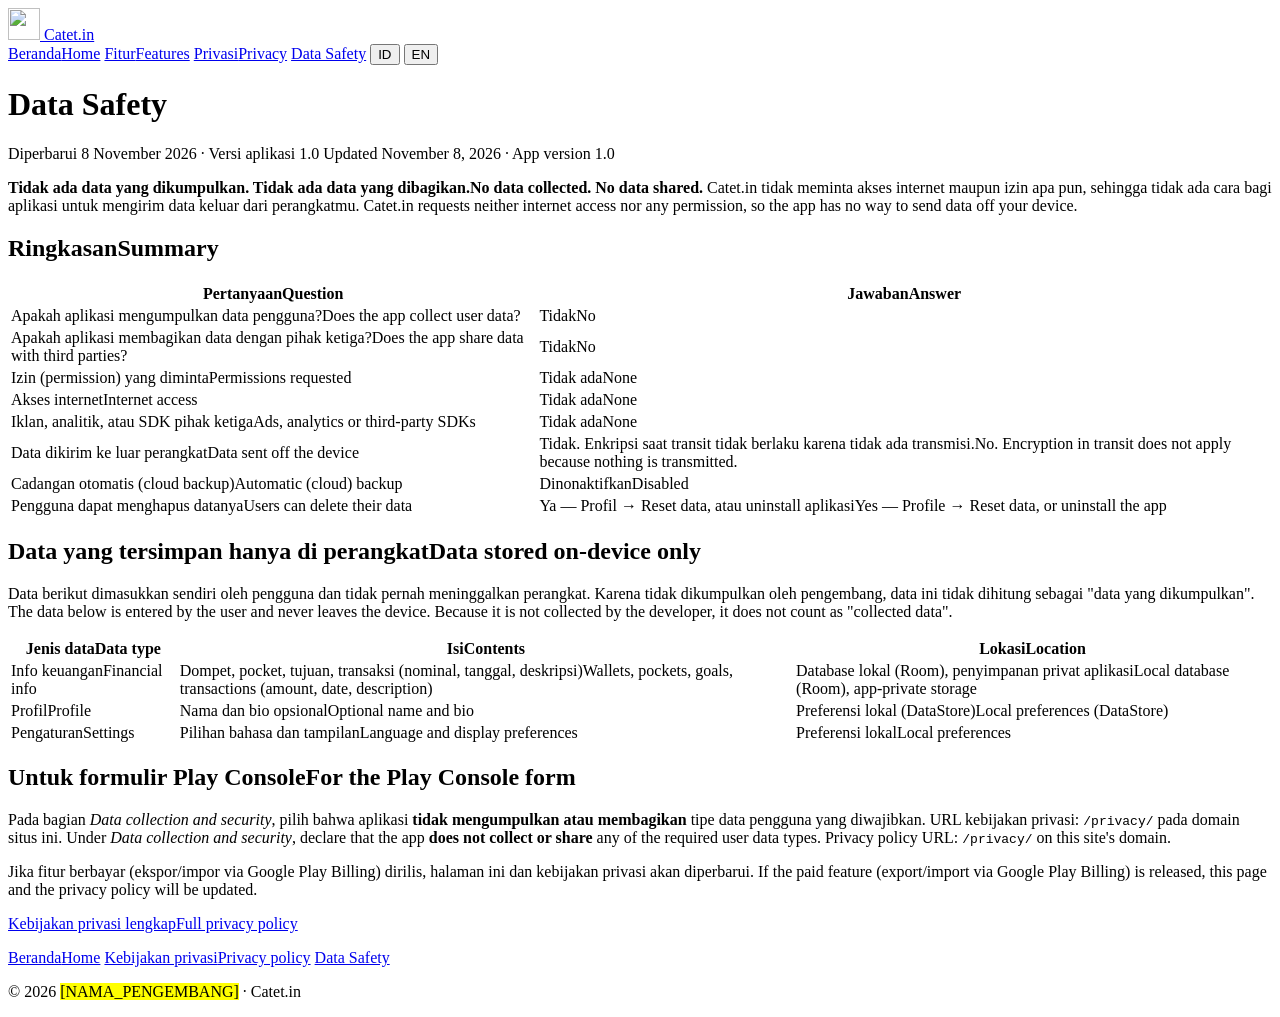
==== public/data-safety/index.html @ 23551f66 "Add catetin-about static site (about, privacy policy, data safety) for Cloudflare Co-Authored-By: Cl" ====
<!doctype html>
<html lang="id" data-lang="id"
      data-title-id="Data Safety — Catet.in"
      data-title-en="Data Safety — Catet.in">
<head>
  <meta charset="utf-8">
  <meta name="viewport" content="width=device-width, initial-scale=1">
  <title>Data Safety — Catet.in</title>
  <meta name="description" content="Ringkasan Data Safety Catet.in: tidak ada data yang dikumpulkan atau dibagikan; semua data tersimpan di perangkat.">
  <meta name="color-scheme" content="light dark">
  <link rel="icon" href="/assets/logo.svg" type="image/svg+xml">
  <link rel="stylesheet" href="/assets/style.css">
  <script src="/assets/i18n.js"></script>
</head>
<body>
<header class="site">
  <div class="wrap">
    <a class="brand" href="/"><img src="/assets/logo.svg" alt="" width="32" height="32"> Catet.in</a>
    <nav class="main" aria-label="Menu utama">
      <a href="/"><span lang="id">Beranda</span><span lang="en">Home</span></a>
      <a href="/#fitur"><span lang="id">Fitur</span><span lang="en">Features</span></a>
      <a href="/privacy/"><span lang="id">Privasi</span><span lang="en">Privacy</span></a>
      <a href="/data-safety/" aria-current="page">Data Safety</a>
      <span class="lang" role="group" aria-label="Bahasa / Language">
        <button type="button" data-set-lang="id" aria-pressed="true">ID</button>
        <button type="button" data-set-lang="en" aria-pressed="false">EN</button>
      </span>
    </nav>
  </div>
</header>

<main class="wrap">
  <div class="page-head">
    <h1>Data Safety</h1>
    <p class="updated">
      <span lang="id">Diperbarui 8 November 2026 · Versi aplikasi 1.0</span>
      <span lang="en">Updated November 8, 2026 · App version 1.0</span>
    </p>
  </div>

  <div class="callout">
    <strong><span lang="id">Tidak ada data yang dikumpulkan. Tidak ada data yang dibagikan.</span><span lang="en">No data collected. No data shared.</span></strong>
    <span lang="id">Catet.in tidak meminta akses internet maupun izin apa pun, sehingga tidak ada cara bagi aplikasi untuk mengirim data keluar dari perangkatmu.</span>
    <span lang="en">Catet.in requests neither internet access nor any permission, so the app has no way to send data off your device.</span>
  </div>

  <h2><span lang="id">Ringkasan</span><span lang="en">Summary</span></h2>
  <div class="table-scroll">
    <table>
      <thead>
        <tr>
          <th><span lang="id">Pertanyaan</span><span lang="en">Question</span></th>
          <th><span lang="id">Jawaban</span><span lang="en">Answer</span></th>
        </tr>
      </thead>
      <tbody>
        <tr>
          <td><span lang="id">Apakah aplikasi mengumpulkan data pengguna?</span><span lang="en">Does the app collect user data?</span></td>
          <td><span lang="id">Tidak</span><span lang="en">No</span></td>
        </tr>
        <tr>
          <td><span lang="id">Apakah aplikasi membagikan data dengan pihak ketiga?</span><span lang="en">Does the app share data with third parties?</span></td>
          <td><span lang="id">Tidak</span><span lang="en">No</span></td>
        </tr>
        <tr>
          <td><span lang="id">Izin (permission) yang diminta</span><span lang="en">Permissions requested</span></td>
          <td><span lang="id">Tidak ada</span><span lang="en">None</span></td>
        </tr>
        <tr>
          <td><span lang="id">Akses internet</span><span lang="en">Internet access</span></td>
          <td><span lang="id">Tidak ada</span><span lang="en">None</span></td>
        </tr>
        <tr>
          <td><span lang="id">Iklan, analitik, atau SDK pihak ketiga</span><span lang="en">Ads, analytics or third-party SDKs</span></td>
          <td><span lang="id">Tidak ada</span><span lang="en">None</span></td>
        </tr>
        <tr>
          <td><span lang="id">Data dikirim ke luar perangkat</span><span lang="en">Data sent off the device</span></td>
          <td><span lang="id">Tidak. Enkripsi saat transit tidak berlaku karena tidak ada transmisi.</span><span lang="en">No. Encryption in transit does not apply because nothing is transmitted.</span></td>
        </tr>
        <tr>
          <td><span lang="id">Cadangan otomatis (cloud backup)</span><span lang="en">Automatic (cloud) backup</span></td>
          <td><span lang="id">Dinonaktifkan</span><span lang="en">Disabled</span></td>
        </tr>
        <tr>
          <td><span lang="id">Pengguna dapat menghapus datanya</span><span lang="en">Users can delete their data</span></td>
          <td><span lang="id">Ya — Profil → Reset data, atau uninstall aplikasi</span><span lang="en">Yes — Profile → Reset data, or uninstall the app</span></td>
        </tr>
      </tbody>
    </table>
  </div>

  <h2><span lang="id">Data yang tersimpan hanya di perangkat</span><span lang="en">Data stored on-device only</span></h2>
  <p class="muted">
    <span lang="id">Data berikut dimasukkan sendiri oleh pengguna dan tidak pernah meninggalkan perangkat. Karena tidak dikumpulkan oleh pengembang, data ini tidak dihitung sebagai "data yang dikumpulkan".</span>
    <span lang="en">The data below is entered by the user and never leaves the device. Because it is not collected by the developer, it does not count as "collected data".</span>
  </p>
  <div class="table-scroll">
    <table>
      <thead>
        <tr>
          <th><span lang="id">Jenis data</span><span lang="en">Data type</span></th>
          <th><span lang="id">Isi</span><span lang="en">Contents</span></th>
          <th><span lang="id">Lokasi</span><span lang="en">Location</span></th>
        </tr>
      </thead>
      <tbody>
        <tr>
          <td><span lang="id">Info keuangan</span><span lang="en">Financial info</span></td>
          <td><span lang="id">Dompet, pocket, tujuan, transaksi (nominal, tanggal, deskripsi)</span><span lang="en">Wallets, pockets, goals, transactions (amount, date, description)</span></td>
          <td><span lang="id">Database lokal (Room), penyimpanan privat aplikasi</span><span lang="en">Local database (Room), app-private storage</span></td>
        </tr>
        <tr>
          <td><span lang="id">Profil</span><span lang="en">Profile</span></td>
          <td><span lang="id">Nama dan bio opsional</span><span lang="en">Optional name and bio</span></td>
          <td><span lang="id">Preferensi lokal (DataStore)</span><span lang="en">Local preferences (DataStore)</span></td>
        </tr>
        <tr>
          <td><span lang="id">Pengaturan</span><span lang="en">Settings</span></td>
          <td><span lang="id">Pilihan bahasa dan tampilan</span><span lang="en">Language and display preferences</span></td>
          <td><span lang="id">Preferensi lokal</span><span lang="en">Local preferences</span></td>
        </tr>
      </tbody>
    </table>
  </div>

  <h2><span lang="id">Untuk formulir Play Console</span><span lang="en">For the Play Console form</span></h2>
  <p>
    <span lang="id">Pada bagian <em>Data collection and security</em>, pilih bahwa aplikasi <strong>tidak mengumpulkan atau membagikan</strong> tipe data pengguna yang diwajibkan. URL kebijakan privasi: <code>/privacy/</code> pada domain situs ini.</span>
    <span lang="en">Under <em>Data collection and security</em>, declare that the app <strong>does not collect or share</strong> any of the required user data types. Privacy policy URL: <code>/privacy/</code> on this site's domain.</span>
  </p>
  <p class="muted">
    <span lang="id">Jika fitur berbayar (ekspor/impor via Google Play Billing) dirilis, halaman ini dan kebijakan privasi akan diperbarui.</span>
    <span lang="en">If the paid feature (export/import via Google Play Billing) is released, this page and the privacy policy will be updated.</span>
  </p>
  <p>
    <a href="/privacy/"><span lang="id">Kebijakan privasi lengkap</span><span lang="en">Full privacy policy</span></a>
  </p>
</main>

<footer class="site">
  <div class="wrap">
    <nav aria-label="Footer">
      <a href="/"><span lang="id">Beranda</span><span lang="en">Home</span></a>
      <a href="/privacy/"><span lang="id">Kebijakan privasi</span><span lang="en">Privacy policy</span></a>
      <a href="/data-safety/">Data Safety</a>
    </nav>
    <p>© 2026 <mark class="ph">[NAMA_PENGEMBANG]</mark> · Catet.in</p>
  </div>
</footer>
</body>
</html>
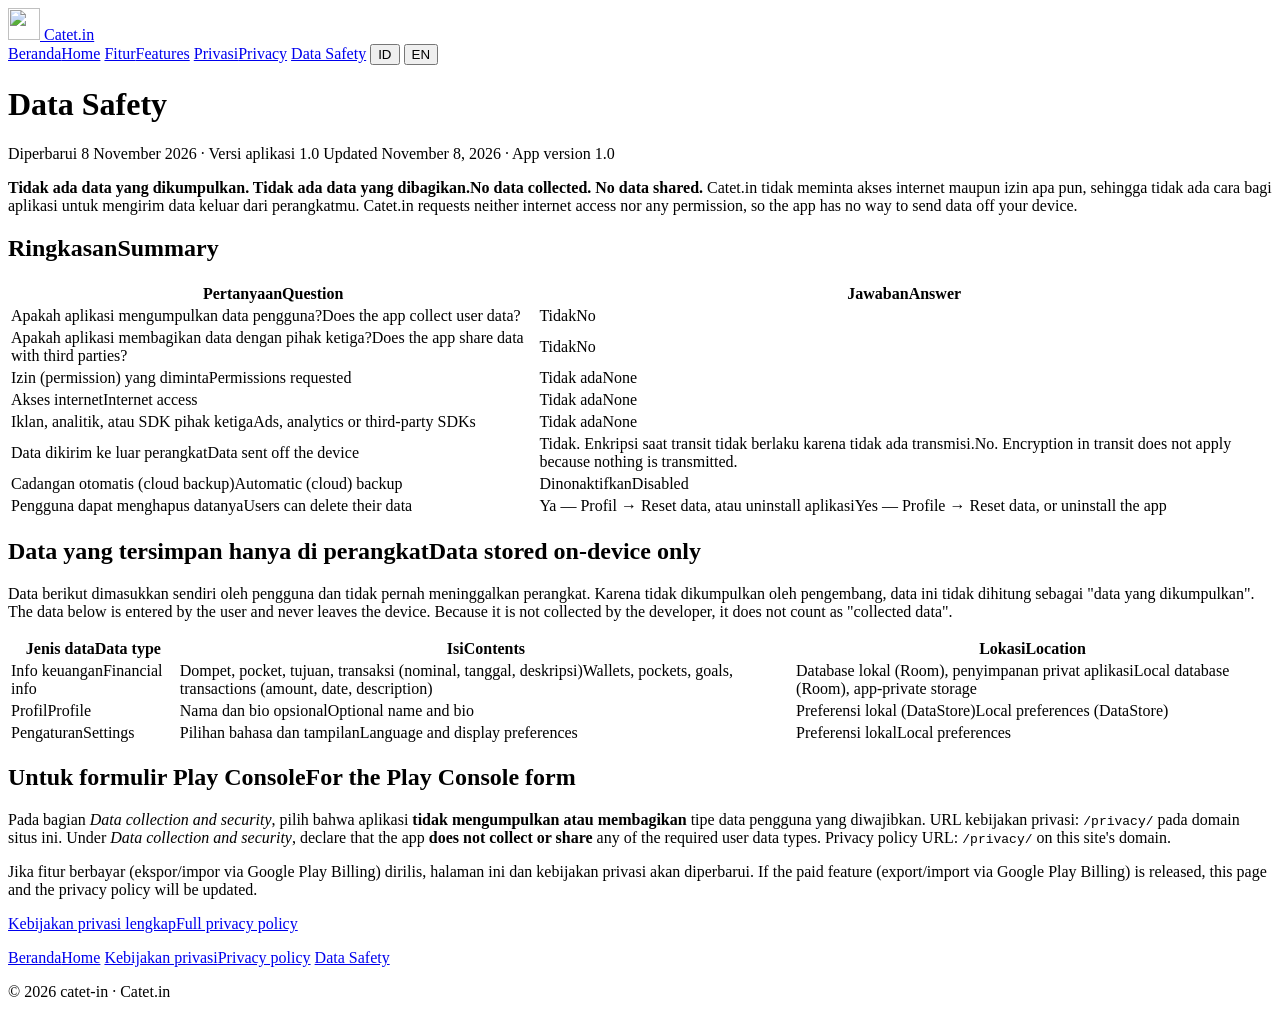
==== commit dd26043f: "Fill developer name on catetin-about site Co-Authored-By: Claude Sonnet 5.5 <noreply@anthropic.com>" ====
--- a/public/data-safety/index.html
+++ b/public/data-safety/index.html
@@ -145,7 +145,7 @@
       <a href="/privacy/"><span lang="id">Kebijakan privasi</span><span lang="en">Privacy policy</span></a>
       <a href="/data-safety/">Data Safety</a>
     </nav>
-    <p>© 2026 <mark class="ph">[NAMA_PENGEMBANG]</mark> · Catet.in</p>
+    <p>© 2026 catet-in · Catet.in</p>
   </div>
 </footer>
 </body>
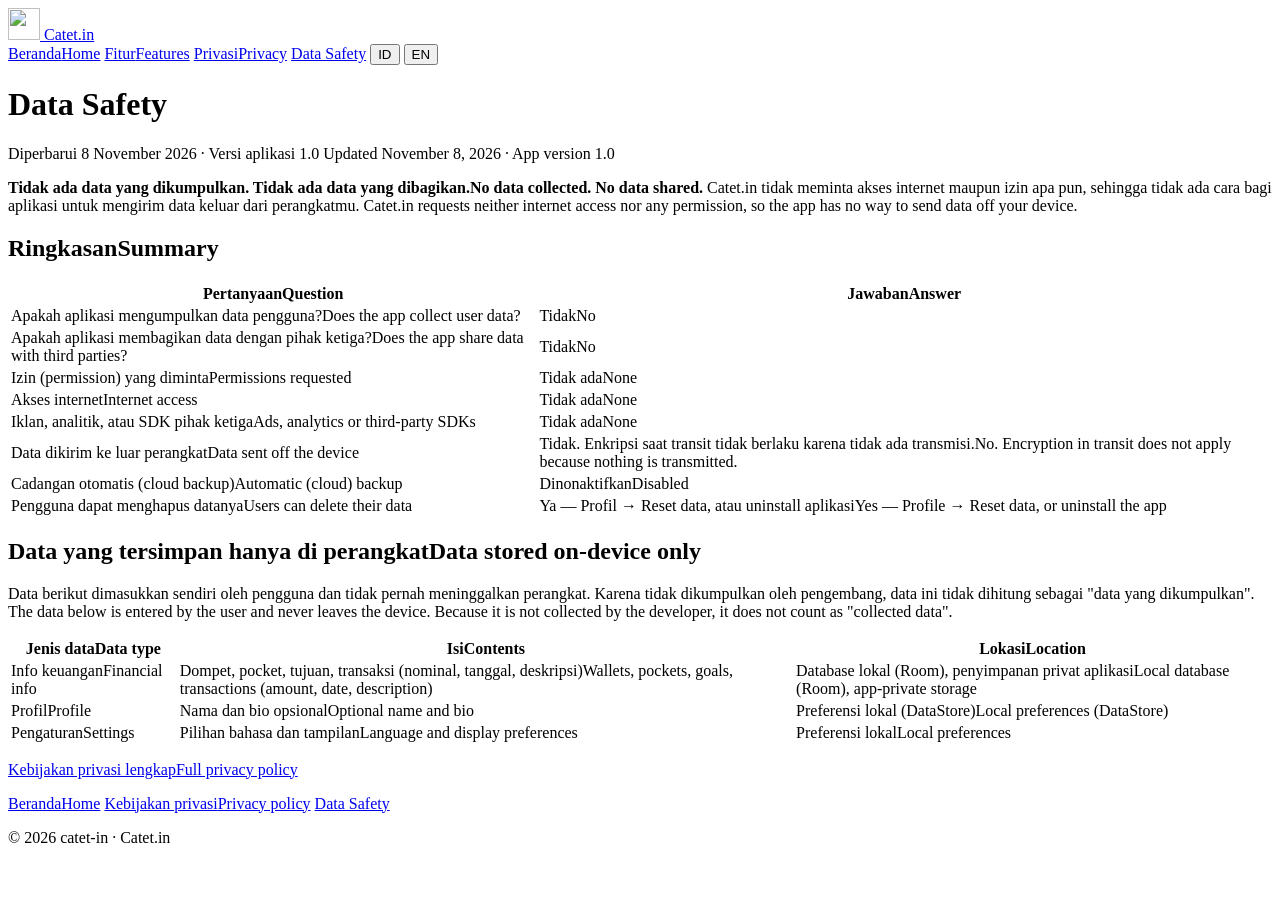
==== commit 403b20b8: "Remove developer-facing Play Console section from data-safety page Co-Authored-By: Claude Sonnet 5.5" ====
--- a/public/data-safety/index.html
+++ b/public/data-safety/index.html
@@ -124,15 +124,6 @@
     </table>
   </div>
 
-  <h2><span lang="id">Untuk formulir Play Console</span><span lang="en">For the Play Console form</span></h2>
-  <p>
-    <span lang="id">Pada bagian <em>Data collection and security</em>, pilih bahwa aplikasi <strong>tidak mengumpulkan atau membagikan</strong> tipe data pengguna yang diwajibkan. URL kebijakan privasi: <code>/privacy/</code> pada domain situs ini.</span>
-    <span lang="en">Under <em>Data collection and security</em>, declare that the app <strong>does not collect or share</strong> any of the required user data types. Privacy policy URL: <code>/privacy/</code> on this site's domain.</span>
-  </p>
-  <p class="muted">
-    <span lang="id">Jika fitur berbayar (ekspor/impor via Google Play Billing) dirilis, halaman ini dan kebijakan privasi akan diperbarui.</span>
-    <span lang="en">If the paid feature (export/import via Google Play Billing) is released, this page and the privacy policy will be updated.</span>
-  </p>
   <p>
     <a href="/privacy/"><span lang="id">Kebijakan privasi lengkap</span><span lang="en">Full privacy policy</span></a>
   </p>
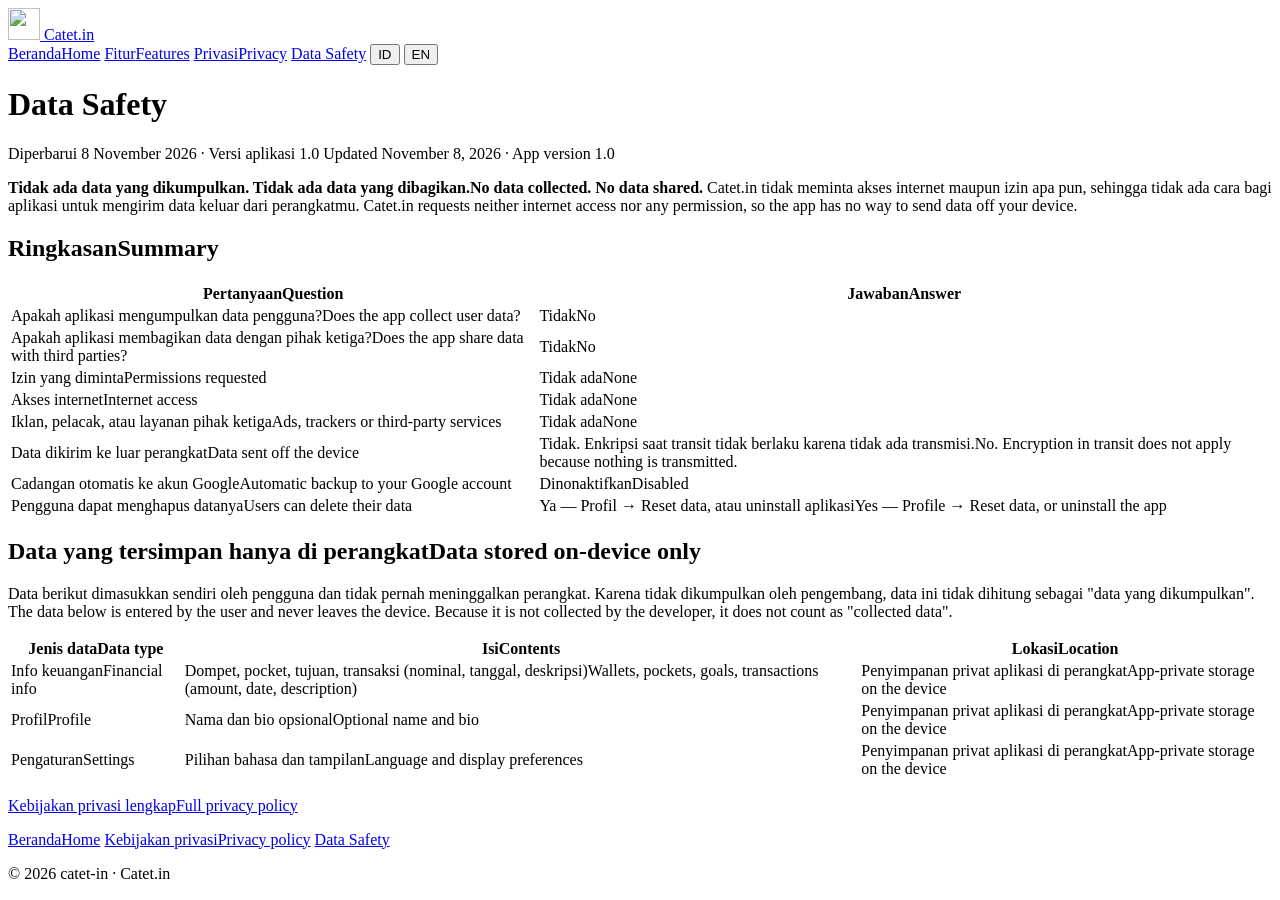
==== commit a8acc28f: "Simplify catetin-about copy: remove hero and technical terms Co-Authored-By: Claude Sonnet 5.5 <nore" ====
--- a/public/data-safety/index.html
+++ b/public/data-safety/index.html
@@ -63,7 +63,7 @@
           <td><span lang="id">Tidak</span><span lang="en">No</span></td>
         </tr>
         <tr>
-          <td><span lang="id">Izin (permission) yang diminta</span><span lang="en">Permissions requested</span></td>
+          <td><span lang="id">Izin yang diminta</span><span lang="en">Permissions requested</span></td>
           <td><span lang="id">Tidak ada</span><span lang="en">None</span></td>
         </tr>
         <tr>
@@ -71,7 +71,7 @@
           <td><span lang="id">Tidak ada</span><span lang="en">None</span></td>
         </tr>
         <tr>
-          <td><span lang="id">Iklan, analitik, atau SDK pihak ketiga</span><span lang="en">Ads, analytics or third-party SDKs</span></td>
+          <td><span lang="id">Iklan, pelacak, atau layanan pihak ketiga</span><span lang="en">Ads, trackers or third-party services</span></td>
           <td><span lang="id">Tidak ada</span><span lang="en">None</span></td>
         </tr>
         <tr>
@@ -79,7 +79,7 @@
           <td><span lang="id">Tidak. Enkripsi saat transit tidak berlaku karena tidak ada transmisi.</span><span lang="en">No. Encryption in transit does not apply because nothing is transmitted.</span></td>
         </tr>
         <tr>
-          <td><span lang="id">Cadangan otomatis (cloud backup)</span><span lang="en">Automatic (cloud) backup</span></td>
+          <td><span lang="id">Cadangan otomatis ke akun Google</span><span lang="en">Automatic backup to your Google account</span></td>
           <td><span lang="id">Dinonaktifkan</span><span lang="en">Disabled</span></td>
         </tr>
         <tr>
@@ -108,17 +108,17 @@
         <tr>
           <td><span lang="id">Info keuangan</span><span lang="en">Financial info</span></td>
           <td><span lang="id">Dompet, pocket, tujuan, transaksi (nominal, tanggal, deskripsi)</span><span lang="en">Wallets, pockets, goals, transactions (amount, date, description)</span></td>
-          <td><span lang="id">Database lokal (Room), penyimpanan privat aplikasi</span><span lang="en">Local database (Room), app-private storage</span></td>
+          <td><span lang="id">Penyimpanan privat aplikasi di perangkat</span><span lang="en">App-private storage on the device</span></td>
         </tr>
         <tr>
           <td><span lang="id">Profil</span><span lang="en">Profile</span></td>
           <td><span lang="id">Nama dan bio opsional</span><span lang="en">Optional name and bio</span></td>
-          <td><span lang="id">Preferensi lokal (DataStore)</span><span lang="en">Local preferences (DataStore)</span></td>
+          <td><span lang="id">Penyimpanan privat aplikasi di perangkat</span><span lang="en">App-private storage on the device</span></td>
         </tr>
         <tr>
           <td><span lang="id">Pengaturan</span><span lang="en">Settings</span></td>
           <td><span lang="id">Pilihan bahasa dan tampilan</span><span lang="en">Language and display preferences</span></td>
-          <td><span lang="id">Preferensi lokal</span><span lang="en">Local preferences</span></td>
+          <td><span lang="id">Penyimpanan privat aplikasi di perangkat</span><span lang="en">App-private storage on the device</span></td>
         </tr>
       </tbody>
     </table>
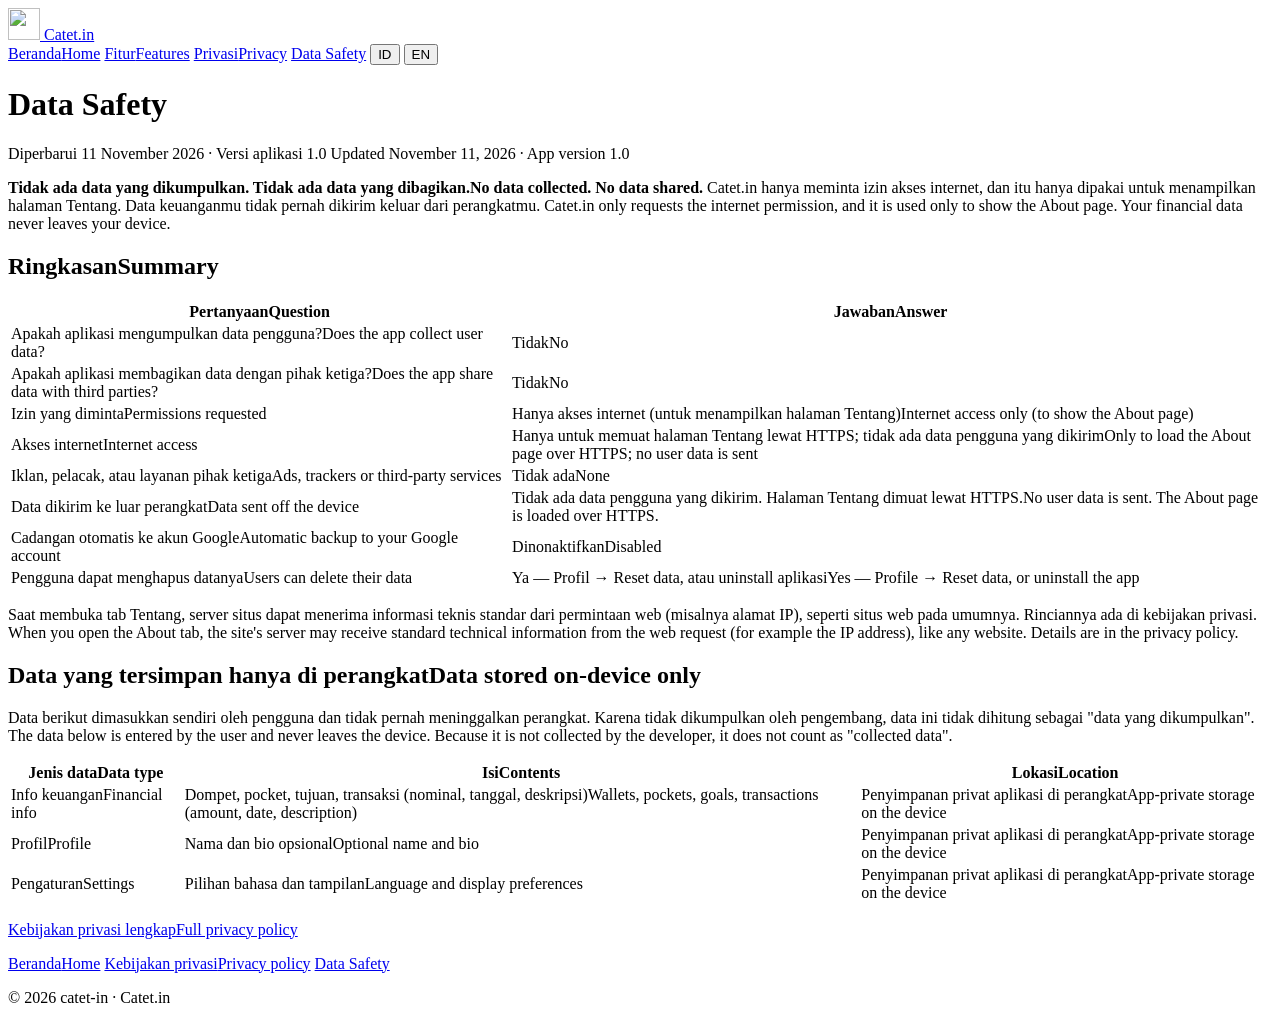
==== commit c0fc48c7: "Update site and docs for INTERNET permission in About tab - Replace no-internet/no-permission claims" ====
--- a/public/data-safety/index.html
+++ b/public/data-safety/index.html
@@ -33,15 +33,15 @@
   <div class="page-head">
     <h1>Data Safety</h1>
     <p class="updated">
-      <span lang="id">Diperbarui 8 November 2026 · Versi aplikasi 1.0</span>
-      <span lang="en">Updated November 8, 2026 · App version 1.0</span>
+      <span lang="id">Diperbarui 11 November 2026 · Versi aplikasi 1.0</span>
+      <span lang="en">Updated November 11, 2026 · App version 1.0</span>
     </p>
   </div>
 
   <div class="callout">
     <strong><span lang="id">Tidak ada data yang dikumpulkan. Tidak ada data yang dibagikan.</span><span lang="en">No data collected. No data shared.</span></strong>
-    <span lang="id">Catet.in tidak meminta akses internet maupun izin apa pun, sehingga tidak ada cara bagi aplikasi untuk mengirim data keluar dari perangkatmu.</span>
-    <span lang="en">Catet.in requests neither internet access nor any permission, so the app has no way to send data off your device.</span>
+    <span lang="id">Catet.in hanya meminta izin akses internet, dan itu hanya dipakai untuk menampilkan halaman Tentang. Data keuanganmu tidak pernah dikirim keluar dari perangkatmu.</span>
+    <span lang="en">Catet.in only requests the internet permission, and it is used only to show the About page. Your financial data never leaves your device.</span>
   </div>
 
   <h2><span lang="id">Ringkasan</span><span lang="en">Summary</span></h2>
@@ -64,11 +64,11 @@
         </tr>
         <tr>
           <td><span lang="id">Izin yang diminta</span><span lang="en">Permissions requested</span></td>
-          <td><span lang="id">Tidak ada</span><span lang="en">None</span></td>
+          <td><span lang="id">Hanya akses internet (untuk menampilkan halaman Tentang)</span><span lang="en">Internet access only (to show the About page)</span></td>
         </tr>
         <tr>
           <td><span lang="id">Akses internet</span><span lang="en">Internet access</span></td>
-          <td><span lang="id">Tidak ada</span><span lang="en">None</span></td>
+          <td><span lang="id">Hanya untuk memuat halaman Tentang lewat HTTPS; tidak ada data pengguna yang dikirim</span><span lang="en">Only to load the About page over HTTPS; no user data is sent</span></td>
         </tr>
         <tr>
           <td><span lang="id">Iklan, pelacak, atau layanan pihak ketiga</span><span lang="en">Ads, trackers or third-party services</span></td>
@@ -76,7 +76,7 @@
         </tr>
         <tr>
           <td><span lang="id">Data dikirim ke luar perangkat</span><span lang="en">Data sent off the device</span></td>
-          <td><span lang="id">Tidak. Enkripsi saat transit tidak berlaku karena tidak ada transmisi.</span><span lang="en">No. Encryption in transit does not apply because nothing is transmitted.</span></td>
+          <td><span lang="id">Tidak ada data pengguna yang dikirim. Halaman Tentang dimuat lewat HTTPS.</span><span lang="en">No user data is sent. The About page is loaded over HTTPS.</span></td>
         </tr>
         <tr>
           <td><span lang="id">Cadangan otomatis ke akun Google</span><span lang="en">Automatic backup to your Google account</span></td>
@@ -89,6 +89,11 @@
       </tbody>
     </table>
   </div>
+
+  <p class="muted">
+    <span lang="id">Saat membuka tab Tentang, server situs dapat menerima informasi teknis standar dari permintaan web (misalnya alamat IP), seperti situs web pada umumnya. Rinciannya ada di kebijakan privasi.</span>
+    <span lang="en">When you open the About tab, the site's server may receive standard technical information from the web request (for example the IP address), like any website. Details are in the privacy policy.</span>
+  </p>
 
   <h2><span lang="id">Data yang tersimpan hanya di perangkat</span><span lang="en">Data stored on-device only</span></h2>
   <p class="muted">
